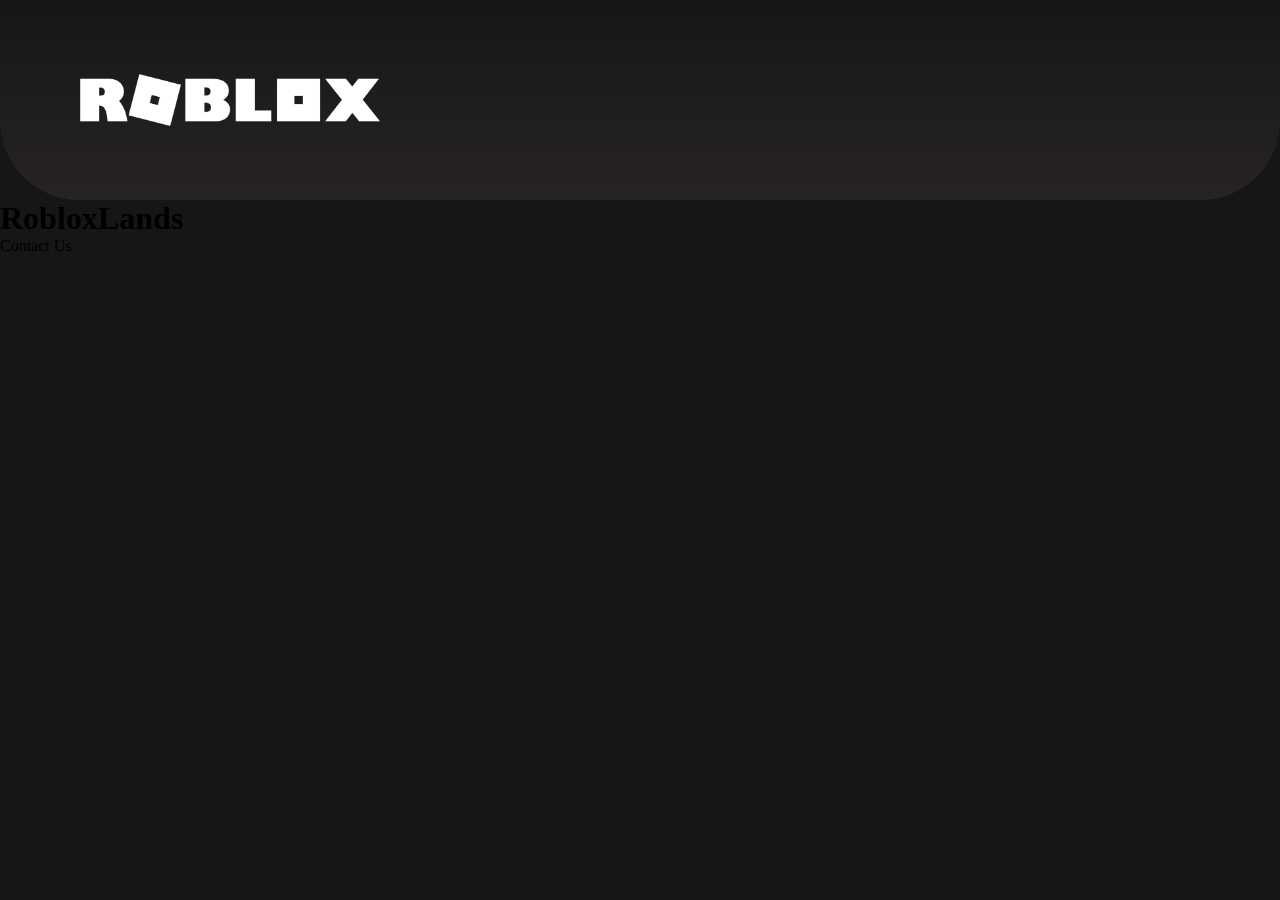
==== contact.html @ 8e5b68db "Beta Version of the Lander" ====
<!DOCTYPE html>
<html lang="en">
<head>
    <meta charset="UTF-8">
    <link rel="stylesheet" href="static/css/root.css" type="text/css">
    <link rel="stylesheet" href="static/css/global.css" type="text/css">
    <link rel="stylesheet" href="static/css/contact.css" type="text/css">
    <link rel="icon" href="static/images/roblox_web_icon.png?" sizes="64x64">
    <title>RobloxLands</title>
</head>
<body>
    <div class="hero">
        <div class="hero">
            <div class="hero__banner-container">
                <header class="hero__banner">
                    <img src="static/images/roblox_banner_image.png" alt="Roblox Banner" class="hero--banner-image">
                </header>
            </div>
        </div>
    </div>
    <div class="contact">
        <div class="contact__container">
            <div class="contact__header">
                <h1 class="contact--title">RobloxLands</h1>
                <p class="contact--paragraph">Contact Us</p>
            </div>
            <div class="contact__info">

            </div>
        </div>
    </div>
</body>
</html>
---- static/css/root.css ----
@import url('https://fonts.googleapis.com/css2?family=Overpass&family=Ubuntu&display=swap');
@import url('https://fonts.googleapis.com/css2?family=Bai+Jamjuree&family=Raleway:wght@400;700&family=Ubuntu&display=swap');

:root{
    --overpass: 'Overpass', sans-serif;
    --ubuntu: 'Ubuntu', sans-serif;
    --bai:'Bai Jamjuree', sans-serif;
}
---- static/css/global.css ----
*{
    /*Pushes Everything to the Corner*/
    padding: 0;
    margin: 0;
}
.no-text-dec{
    text-decoration: none;
}
.bg-lightgreen{
    background-color: lightseagreen;
}
.bg-purple{
    background-color: rebeccapurple;
}
.text-steelblue{
    color: steelblue;
}
.small{
    font-size: 32px;
}
.text-dec{
    text-decoration: overline;
}
.top-1rem{
    margin-top: 3rem;
}
---- static/css/contact.css ----
body{
    background-color: #171616;
}

/*Hero*/
.hero{
    height: 200px;
    border-bottom-left-radius: 5rem;
    border-bottom-right-radius: 5rem;
    background-image: linear-gradient(to bottom, #171616, #272323);
}
.hero__banner-container{
    display: flex;
    height: 200px;
}
.hero__banner{
    display: flex;
    align-items: center;
}
.hero--banner-image{
    width: 300px;
    margin-left: 5rem;
}
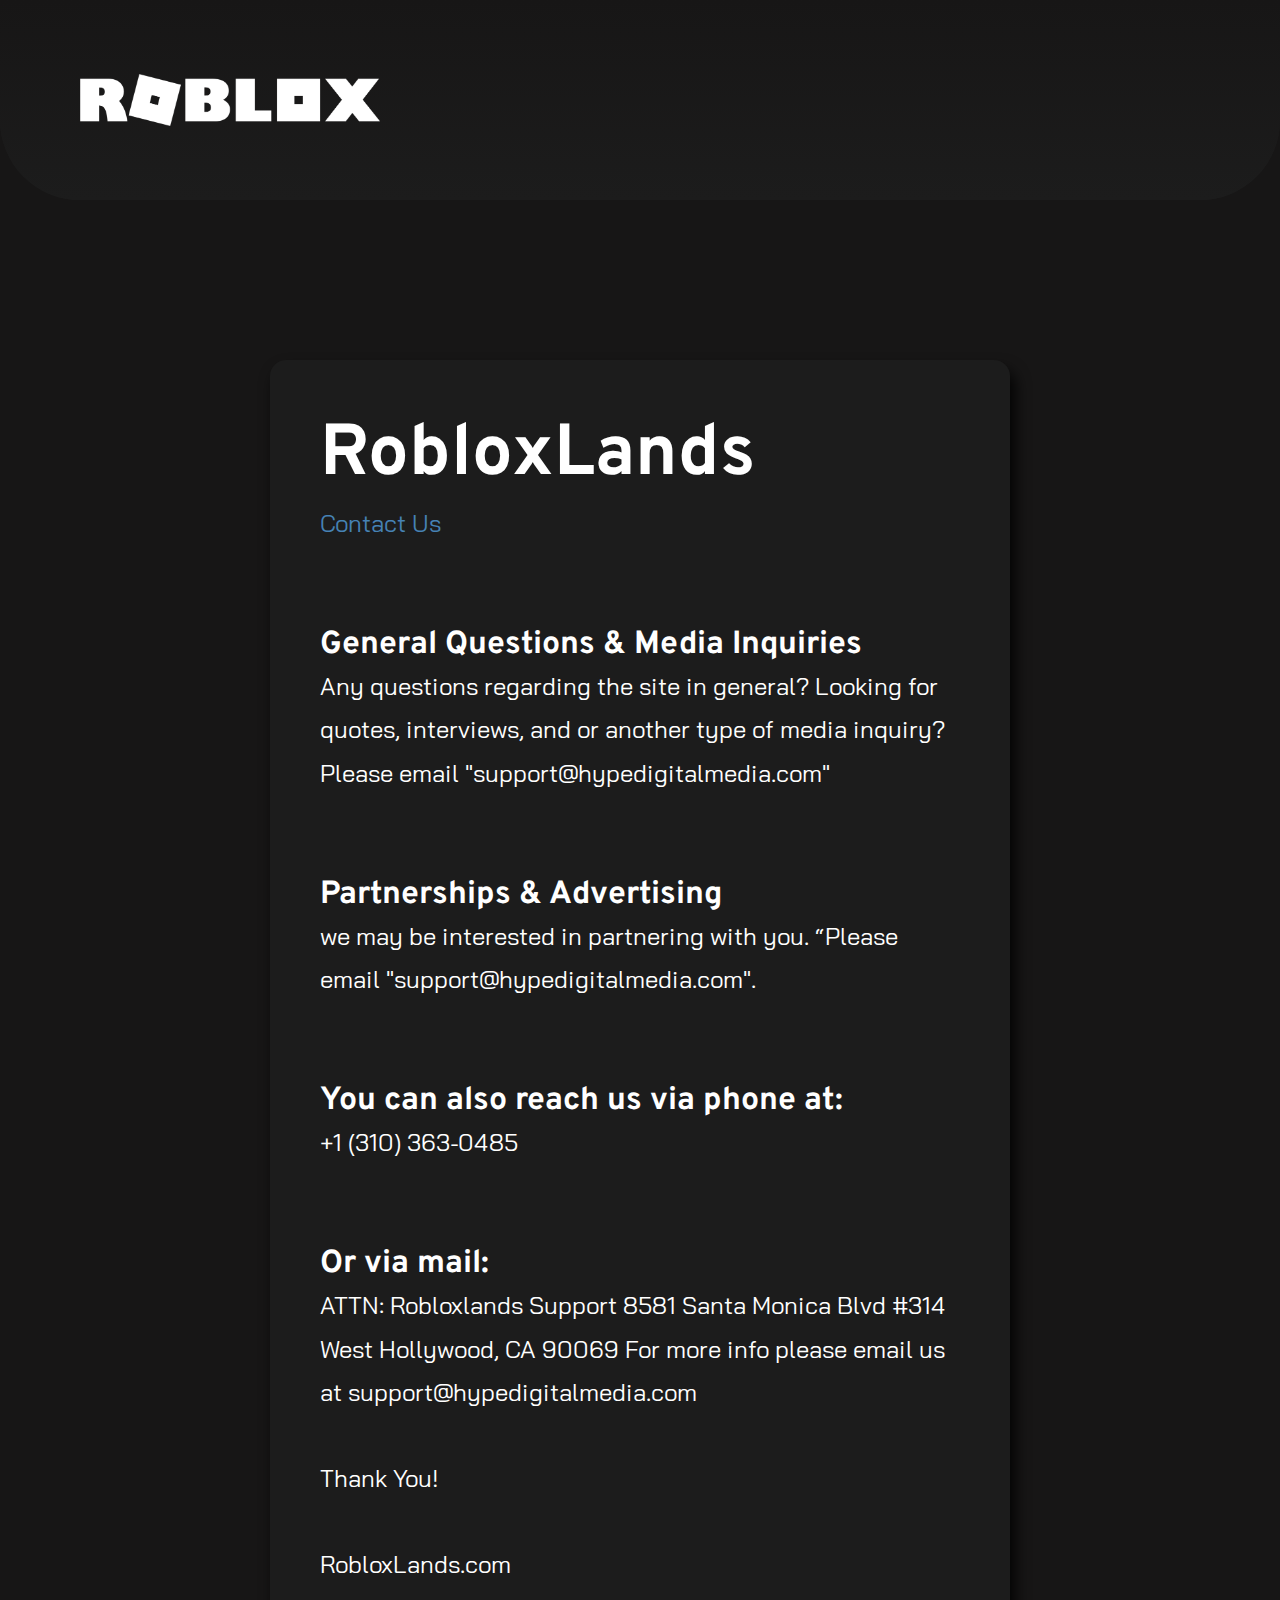
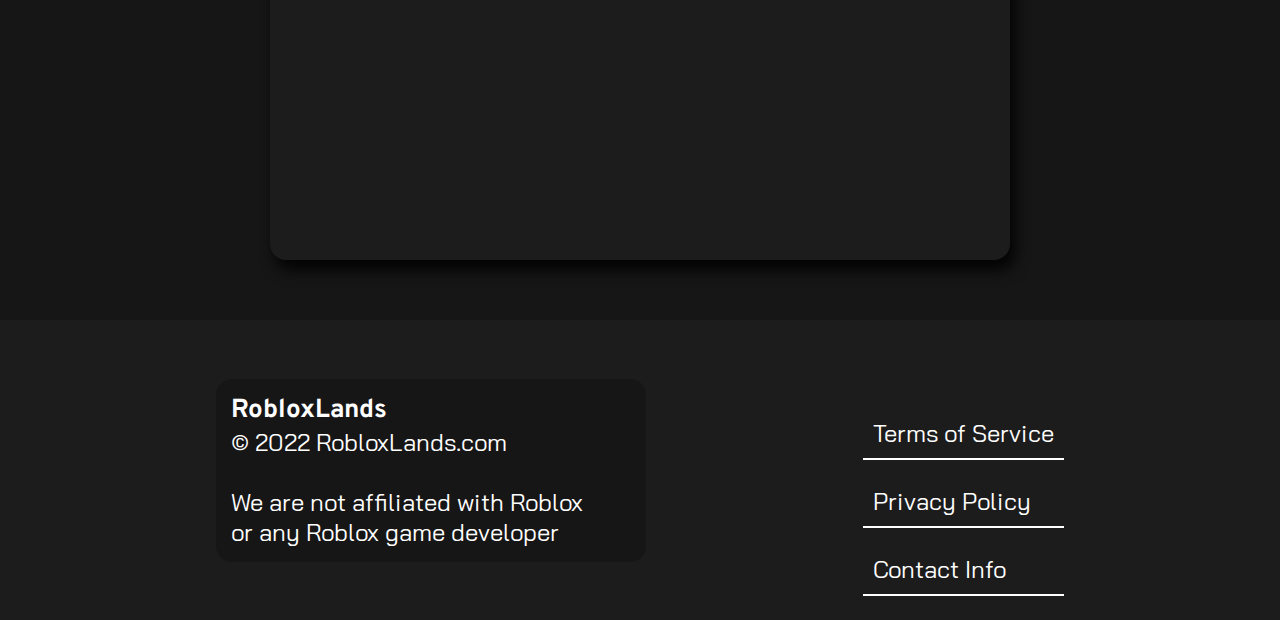
==== commit 9c65c8d7: "Formatted Contact Page and Styled it as well" ====
--- a/contact.html
+++ b/contact.html
@@ -5,6 +5,7 @@
     <link rel="stylesheet" href="static/css/root.css" type="text/css">
     <link rel="stylesheet" href="static/css/global.css" type="text/css">
     <link rel="stylesheet" href="static/css/contact.css" type="text/css">
+    <link rel="stylesheet" href="static/css/footer.css" type="text/css">
     <link rel="icon" href="static/images/roblox_web_icon.png?" sizes="64x64">
     <title>RobloxLands</title>
 </head>
@@ -22,12 +23,61 @@
         <div class="contact__container">
             <div class="contact__header">
                 <h1 class="contact--title">RobloxLands</h1>
-                <p class="contact--paragraph">Contact Us</p>
+                <p class="contact--paragraph"><span class="text-steelblue">Contact Us</span></p>
             </div>
             <div class="contact__info">
+                <h1 class="contact--header">General Questions & Media Inquiries</h1>
+                <p class="contact--paragraph">
+                    Any questions regarding the site in general? Looking for quotes, interviews, and or another type of media inquiry?
+                    <br>
+                    Please email "support@hypedigitalmedia.com"
+                </p>
+
+                <h1 class="contact--header">Partnerships & Advertising</h1>
+                <p class="contact--paragraph">
+                    we may be interested in partnering with you. “Please email "support@hypedigitalmedia.com".
+                </p>
+
+                <h1 class="contact--header">You can also reach us via phone at:</h1>
+                <p class="contact--paragraph">+1 (310) 363-0485</p>
+
+                <h1 class="contact--header">Or via mail:</h1>
+                <p class="contact--paragraph">
+                    ATTN: Robloxlands Support
+                    8581 Santa Monica Blvd #314
+                    West Hollywood, CA 90069
+                    For more info please email us at support@hypedigitalmedia.com
+
+                    <br>
+                    <br>
+                    Thank You!
+                    <br>
+                    <br>
+                    RobloxLands.com
+
+                </p>
 
             </div>
         </div>
     </div>
+    <footer class="footer">
+        <div class="footer__section">
+            <a href="" class="footer--homepage-link no-text-dec"><h1 class="footer--header">RobloxLands</h1></a>
+            <p class="footer--paragraph">© 2022 RobloxLands.com <br><br> We are not affiliated with Roblox <br> or any Roblox game developer</p>
+        </div>
+        <div class="footer__section">
+            <ul class="footer__list">
+                <li class="footer--list-item">
+                    <a href="/terms-of-service" class="footer--link no-text-dec">Terms of Service</a>
+                </li>
+                <li class="footer--list-item">
+                    <a href="/privacy-policy" class="footer--link no-text-dec">Privacy Policy</a>
+                </li>
+                <li class="footer--list-item">
+                    <a href="/contact" class="footer--link no-text-dec">Contact Info</a>
+                </li>
+            </ul>
+        </div>
+    </footer>
 </body>
 </html>--- a/static/css/contact.css
+++ b/static/css/contact.css
@@ -7,7 +7,7 @@
     height: 200px;
     border-bottom-left-radius: 5rem;
     border-bottom-right-radius: 5rem;
-    background-image: linear-gradient(to bottom, #171616, #272323);
+    background-image: linear-gradient(to bottom, #171616, #1c1c1c);
 }
 .hero__banner-container{
     display: flex;
@@ -20,4 +20,41 @@
 .hero--banner-image{
     width: 300px;
     margin-left: 5rem;
+}
+.contact{
+    height: 1400px;
+    padding-top: 10rem;
+    padding-bottom: 10rem;
+}
+.contact__container{
+    display: flex;
+    flex-direction: column;
+
+    height: 1400px;
+    width: 50%;
+    margin: 0 auto;
+    padding: 50px;
+
+    border-radius: 1rem;
+
+    background-color: #1c1c1c;!important;
+    color: white;
+
+    /*Shadow*/
+    box-shadow: rgba(0, 0, 0, 0.9) 5px 10px 15px;
+}
+.contact__header{
+    font-family: var(--overpass);
+    font-size: 36px;
+}
+.contact--header{
+    padding-top: 5rem;
+    font-family: var(--overpass);
+    font-size: 32px;
+}
+.contact--paragraph{
+    font-family: var(--bai);
+    max-width: 700px;
+    font-size: 24px;
+    line-height: 1.8;
 }--- a/static/css/footer.css
+++ b/static/css/footer.css
@@ -0,0 +1,69 @@
+/*Footer*/
+.footer{
+    display: flex;
+    justify-content: space-evenly;
+    align-items: center;
+    height: 300px;
+    background-color: #1c1c1c;
+}
+.footer__section:nth-child(1){
+    padding: 15px;
+    height: fit-content;
+    width: 400px;
+    background-color: #171616;
+    border-radius: 1rem;
+}
+.footer__section{
+    padding-top: 5rem;
+    outline: none;
+}
+.footer--header{
+    font-family: var(--overpass);
+    font-size: 26px;
+    color: white;
+}
+.footer--paragraph{
+    font-family: var(--bai);
+    font-size: 24px;
+    color: white;
+}
+.footer__list{
+    list-style-type: none;
+}
+.footer--list-item{
+    margin-bottom: 1rem;
+    padding: 10px;
+    border-bottom: 2px solid white;
+}
+.footer--link{
+    color: white;
+    font-size: 24px;
+    font-family: var(--bai);
+}
+
+/*Selectors*/
+
+/*Header in footer*/
+.footer__section:nth-child(1):hover{
+    transition: 1s ease-in-out;
+    border: 2px solid white;
+}
+/*Footer Items*/
+.footer--list-item:hover{
+    transition: 1s ease;
+    border: 2px solid white;
+}
+@media only screen and (max-width: 1000px){
+    .footer{
+        padding-top: 5rem;
+        height: 500px;
+        flex-direction: column;
+    }
+    .footer__list{
+        display: flex;
+        gap: 1rem;
+    }
+    .footer--list-item{
+        text-align: center;
+    }
+}